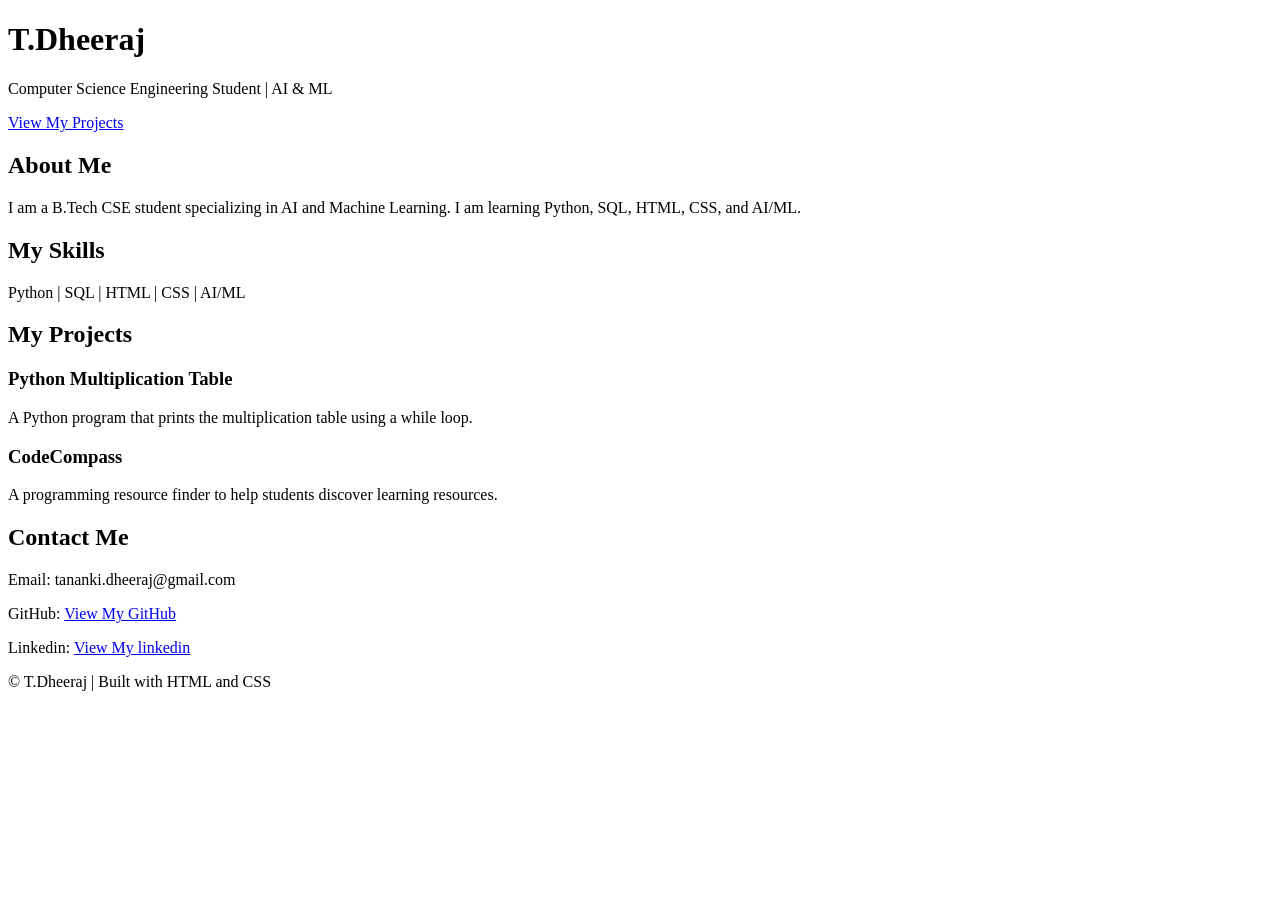
==== index.html @ 202010bc "Rename file.html to index.html" ====
<!DOCTYPE html>
<html lang="en">
<head>
    <meta charset="UTF-8">
    <meta name="viewport" content="width=device-width, initial-scale=1.0">
    <title>T.Dheeraj | Portfolio</title>
    <link rel="stylesheet" href="style.css">
</head>
<body>

    <header>
        <h1>T.Dheeraj</h1>
        <p>Computer Science Engineering Student | AI & ML</p>
        <a href="#projects">View My Projects</a>
    </header>

    <section id="about">
        <h2>About Me</h2>
        <p>
            I am a B.Tech CSE student specializing in AI and Machine Learning.
            I am learning Python, SQL, HTML, CSS, and AI/ML.
        </p>
    </section>

    <section id="skills">
        <h2>My Skills</h2>
        <p>Python | SQL | HTML | CSS | AI/ML</p>
    </section>

    <section id="projects">
        <h2>My Projects</h2>

        <div class="project">
            <h3>Python Multiplication Table</h3>
            <p>A Python program that prints the multiplication table using a while loop.</p>
        </div>

        <div class="project">
            <h3>CodeCompass</h3>
            <p>A programming resource finder to help students discover learning resources.</p>
        </div>
    </section>

    <section id="contact">
        <h2>Contact Me</h2>
        <p>Email: tananki.dheeraj@gmail.com</p>
        <p>
            GitHub:
            <a href="https://github.com/tanankidheeraj" target="_blank" rel="noopener noreferrer">
                View My GitHub
            </a>
        </p>
        <p>
            Linkedin:
            <a href="https://www.linkedin.com/in/tananki-dheeraj-106767412/" target="_blank" rel="noopener noreferrer">
                View My linkedin
            </a>
        </p>
    </section>

    <footer>
        <p>© T.Dheeraj | Built with HTML and CSS</p>
    </footer>

</body>
</html>
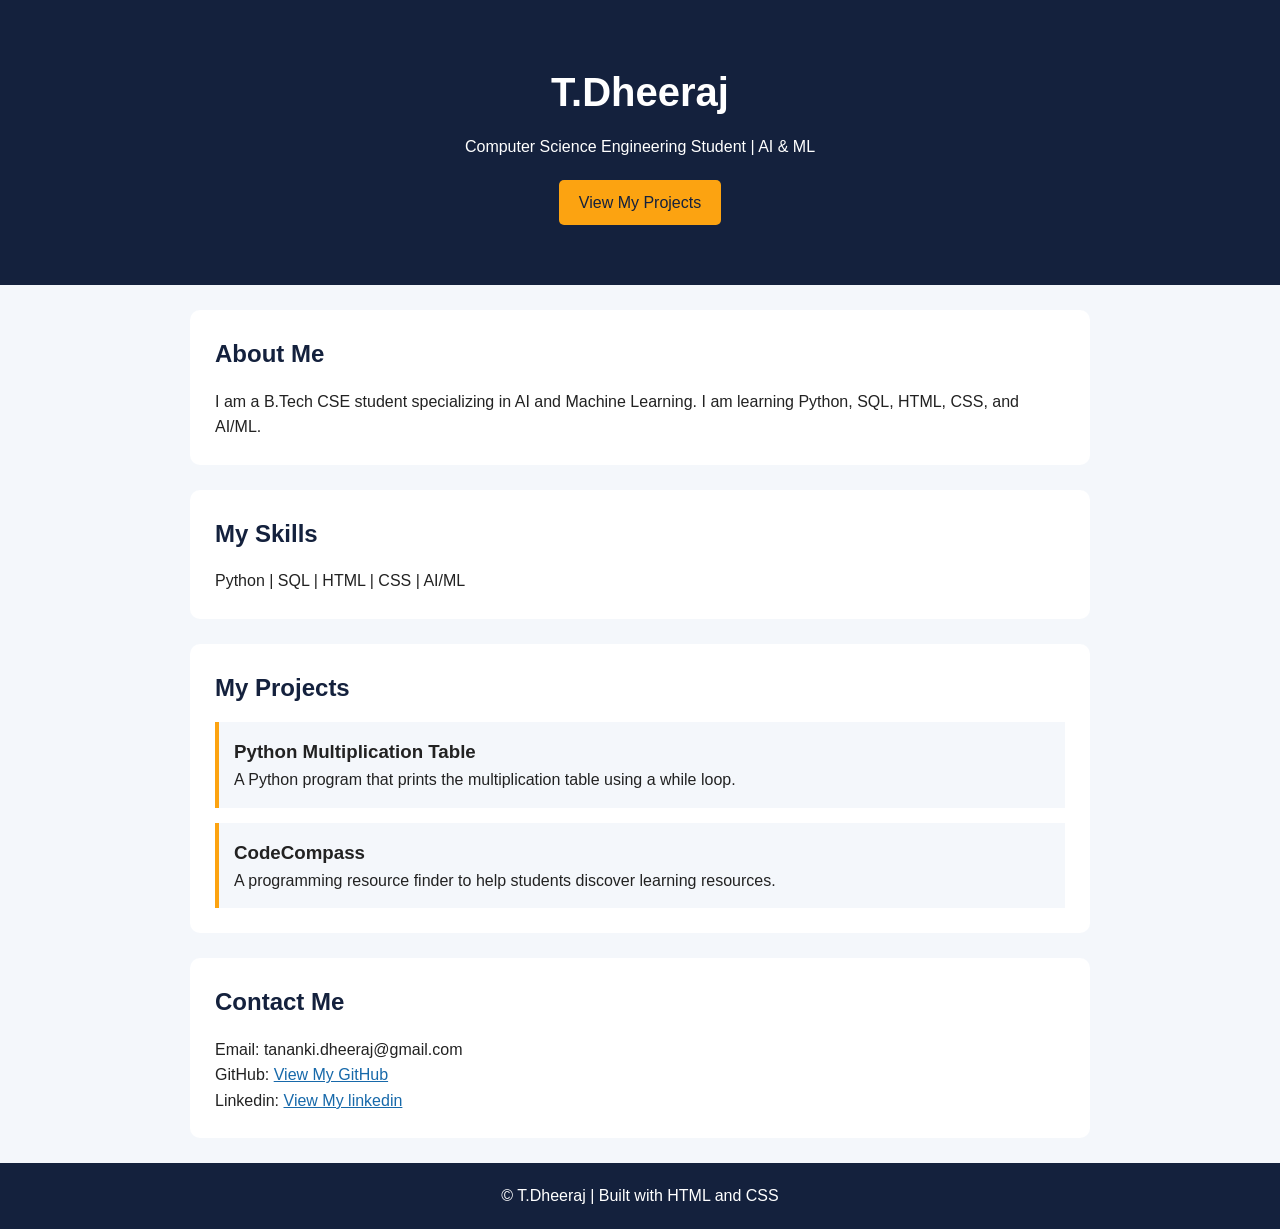
==== commit 31869401: "Update index.html" ====
--- a/index.html
+++ b/index.html
@@ -4,7 +4,7 @@
     <meta charset="UTF-8">
     <meta name="viewport" content="width=device-width, initial-scale=1.0">
     <title>T.Dheeraj | Portfolio</title>
-    <link rel="stylesheet" href="style.css">
+    <link rel="stylesheet" href="main.css">
 </head>
 <body>
 
--- a/main.css
+++ b/main.css
@@ -0,0 +1,75 @@
+* {
+    margin: 0;
+    padding: 0;
+    box-sizing: border-box;
+}
+
+body {
+    font-family: Arial, sans-serif;
+    background: #f4f7fb;
+    color: #222;
+    line-height: 1.6;
+}
+
+header {
+    background: #14213d;
+    color: white;
+    text-align: center;
+    padding: 60px 20px;
+}
+
+header h1 {
+    font-size: 40px;
+    margin-bottom: 10px;
+}
+
+header a {
+    display: inline-block;
+    margin-top: 20px;
+    padding: 10px 20px;
+    background: #fca311;
+    color: #14213d;
+    text-decoration: none;
+    border-radius: 5px;
+}
+
+section {
+    max-width: 900px;
+    margin: 25px auto;
+    padding: 25px;
+    background: white;
+    border-radius: 10px;
+}
+
+h2 {
+    color: #14213d;
+    margin-bottom: 15px;
+}
+
+.project {
+    padding: 15px;
+    margin-top: 15px;
+    border-left: 4px solid #fca311;
+    background: #f4f7fb;
+}
+
+a {
+    color: #1769aa;
+}
+
+footer {
+    text-align: center;
+    padding: 20px;
+    background: #14213d;
+    color: white;
+}
+
+@media (max-width: 600px) {
+    header h1 {
+        font-size: 30px;
+    }
+
+    section {
+        margin: 15px;
+    }
+}
